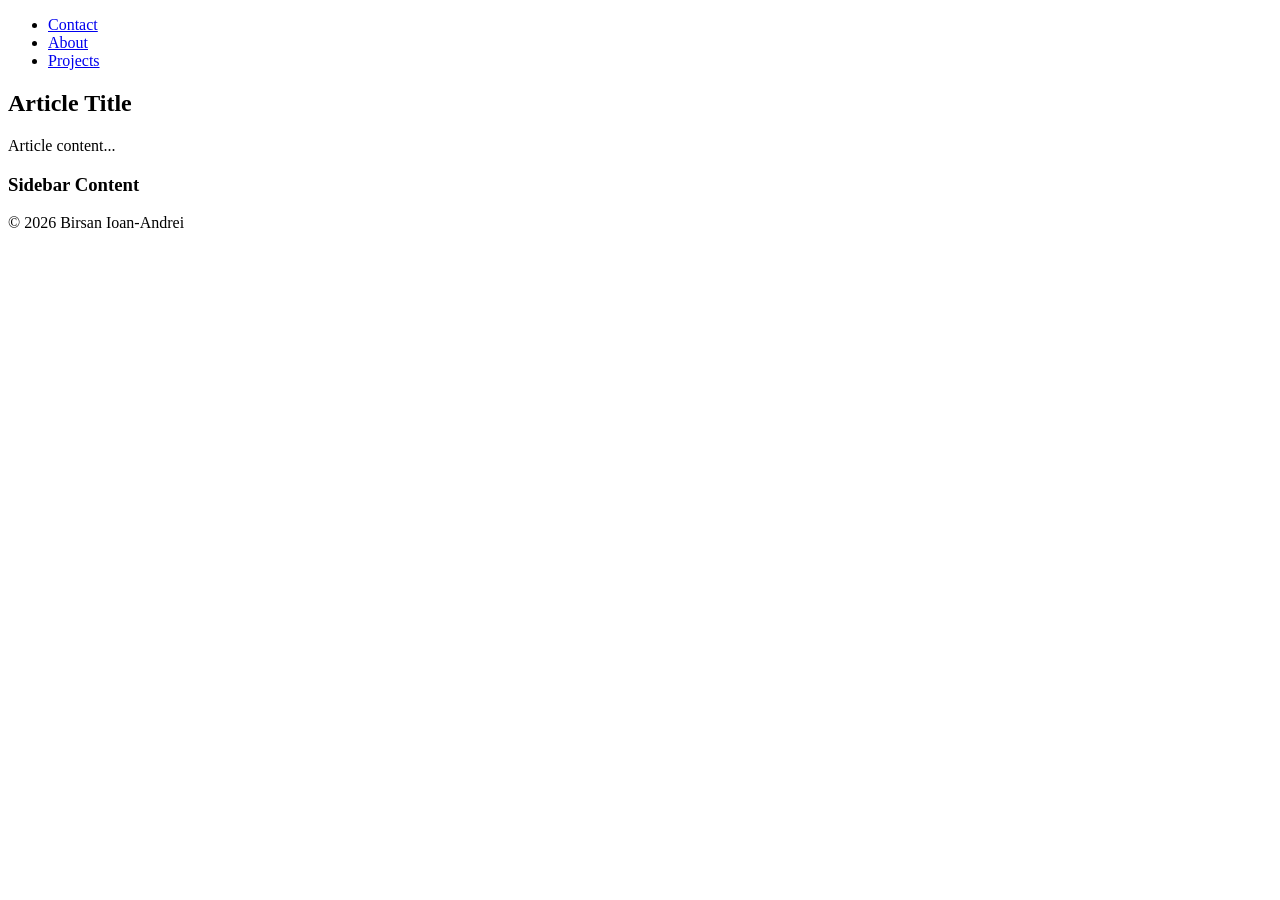
==== project-root/index.html @ ead5d3f4 "initial commit" ====
<!DOCTYPE html>
<html lang="en">
    <head>
        <meta charset="UTF-8">
        <meta name="viewport" content="width=device-width, initial-scale=1.0">
        <title>Bîrsan Ioan-Andrei – Portofoliu</title> 
        <link rel="stylesheet" href="style.css">
    </head>
    <body>
        <header>
            <nav>
                <ul>
                    <li><a href="contact.html">Contact</a></li>
                    <li><a href="about.html">About</a></li>
                    <li><a href="projects.html">Projects</a></li>
                </ul>
            </nav>
        </header>
        <main>
            <section>
                <article>
                    <h2>Article Title</h2>
                    <p>Article content...</p>
                </article>
            </section>
            <aside>
                <h3>Sidebar Content</h3>
            </aside>
        </main>
        <footer>
            <p>© 2026 Birsan Ioan-Andrei</p>
        </footer>
        <script scr="script.js"></script>
    </body>
</html>
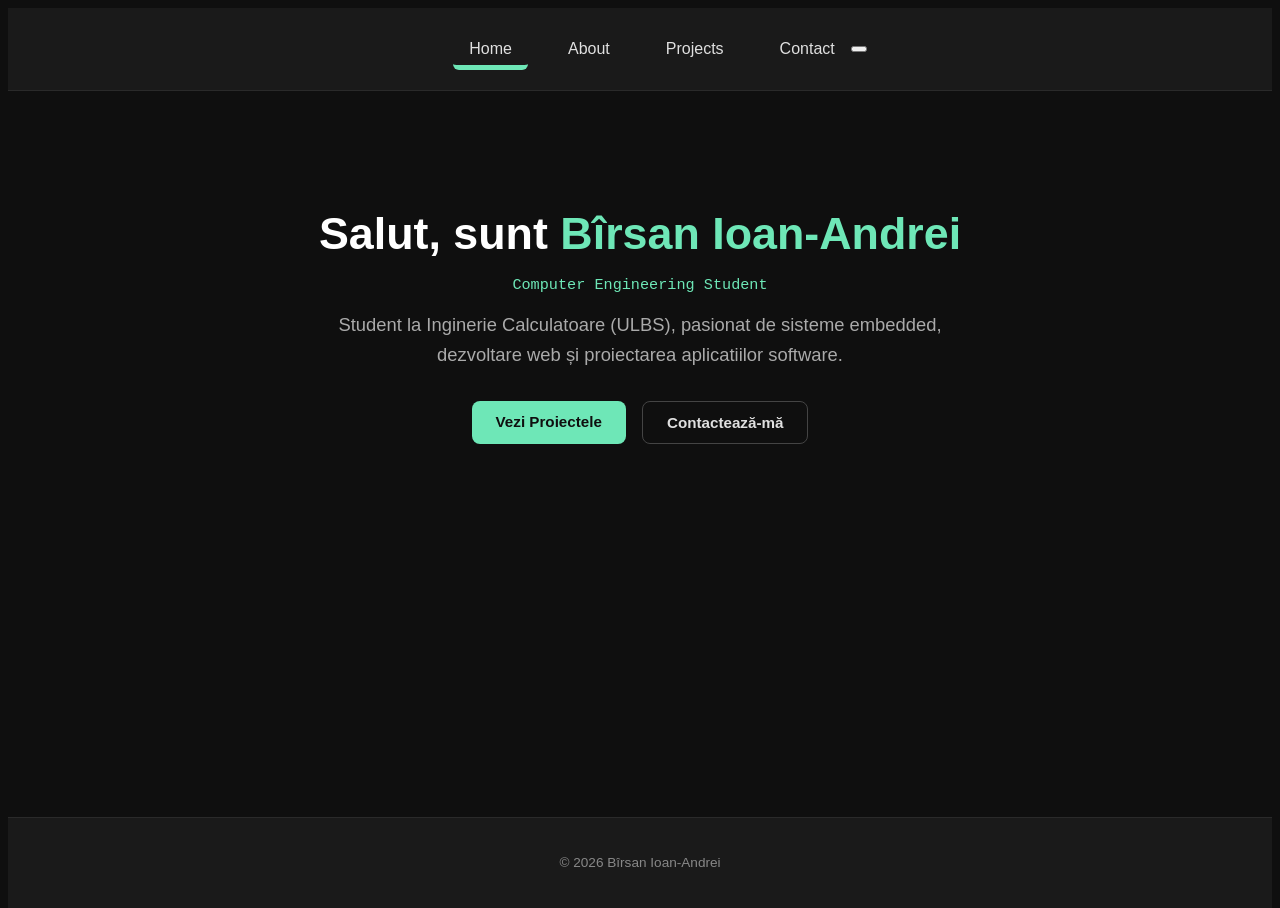
==== commit f8359c6d: "added project" ====
--- a/project-root/index.html
+++ b/project-root/index.html
@@ -1,35 +1,52 @@
 <!DOCTYPE html>
-<html lang="en">
-    <head>
-        <meta charset="UTF-8">
-        <meta name="viewport" content="width=device-width, initial-scale=1.0">
-        <title>Bîrsan Ioan-Andrei – Portofoliu</title> 
-        <link rel="stylesheet" href="style.css">
-    </head>
-    <body>
-        <header>
-            <nav>
-                <ul>
-                    <li><a href="contact.html">Contact</a></li>
-                    <li><a href="about.html">About</a></li>
-                    <li><a href="projects.html">Projects</a></li>
-                </ul>
-            </nav>
-        </header>
-        <main>
-            <section>
-                <article>
-                    <h2>Article Title</h2>
-                    <p>Article content...</p>
-                </article>
-            </section>
-            <aside>
-                <h3>Sidebar Content</h3>
-            </aside>
-        </main>
-        <footer>
-            <p>© 2026 Birsan Ioan-Andrei</p>
-        </footer>
-        <script scr="script.js"></script>
-    </body>
+<html lang="ro">
+<head>
+    <meta charset="UTF-8">
+    <meta name="viewport" content="width=device-width, initial-scale=1.0">
+    <title>Bîrsan Ioan-Andrei – Portofoliu</title>
+    <link rel="stylesheet" href="css/style.css">
+</head>
+<body>
+
+    <!-- 1. Header & Navigatie -->
+    <header>
+        <nav>
+            <ul id="nav-list">
+                <li><a href="Index.html" class="active-page">Home</a></li>
+                <li><a href="about.html">About</a></li>
+                <li><a href="projects.html">Projects</a></li>
+                <li><a href="contact.html">Contact</a></li>
+            </ul>
+            <!-- Butonul hamburger pentru mobil -->
+            <button id="navToggle" class="hamburger">
+                <span></span><span></span><span></span>
+            </button>
+        </nav>
+    </header>
+
+    <!-- 2. Secțiunea Principală (Hero) -->
+    <main>
+        <section class="hero">
+            
+            <h1>Salut, sunt <span class="highlight">Bîrsan Ioan-Andrei</span></h1>
+            <span class="hero-tag"> Computer Engineering Student</span>
+            <p class="hero-desc">
+                Student la Inginerie Calculatoare (ULBS), pasionat de sisteme embedded, dezvoltare web și proiectarea aplicatiilor software.
+            </p>
+            
+            <!-- Butoane mari de navigare directă -->
+            <div class="hero-buttons">
+                <a href="projects.html" class="btn btn-primary">Vezi Proiectele</a>
+                <a href="contact.html" class="btn btn-secondary">Contactează-mă</a>
+            </div>
+        </section>
+    </main>
+
+    <!-- 3. Footer lipit jos -->
+    <footer>
+        <p>© 2026 Bîrsan Ioan-Andrei</p>
+    </footer>
+
+    <script src="js/script.js"></script>
+</body>
 </html>
--- a/project-root/css/style.css
+++ b/project-root/css/style.css
@@ -0,0 +1,291 @@
+/* ==========================================
+   1. RESET BAZĂ & STILURI GLOBALE
+   ========================================== */
+
+
+html, body {
+    height: 100%;
+    font-family: 'Segoe UI', Tahoma, Geneva, Verdana, sans-serif;
+    background-color: #0f0f0f;
+    color: #e0e0e0;
+}
+
+body {
+    display: flex;
+    flex-direction: column;
+}
+
+main {
+    flex: 1;
+}
+
+/* ==========================================
+   2. HEADER & BARĂ DE NAVIGARE
+   ========================================== */
+header {
+    background: #1a1a1a;
+    border-bottom: 1px solid #2a2a2a;
+    position: sticky;
+    top: 0;
+    z-index: 100;
+}
+
+nav {
+    max-width: 1100px;
+    margin: 0 auto;
+    padding: 1rem 2rem;
+    display: flex;
+    justify-content: center;
+    align-items: center;
+}
+
+
+#nav-list {
+    display: flex;
+    justify-content: center;
+    align-items: center;
+    list-style: none;
+    gap: 1.5rem;
+}
+
+#nav-list a {
+    color: #e0e0e0;
+    text-decoration: none;
+    font-weight: 500;
+    padding: 0.5rem 1rem;
+    border-radius: 6px;
+    transition: all 0.2s ease;
+}
+
+#nav-list a:hover,
+#nav-list a.active {
+    color: #6ee7b7;
+    background: rgba(110, 231, 183, 0.1);
+}
+
+/* ==========================================
+   3. PRIMA PAGINĂ (HERO SECTION - INDEX.HTML)
+   ========================================== */
+.hero {
+    max-width: 900px;
+    margin: 0 auto;
+    padding: 5rem 2rem;
+    text-align: center;
+}
+
+.hero-tag {
+    display: inline-block;
+    color: #6ee7b7;
+    font-family: monospace;
+    font-size: 0.95rem;
+    margin-bottom: 1rem;
+}
+
+.hero h1 {
+    font-size: 2.8rem;
+    margin-bottom: 1rem;
+    color: #ffffff;
+}
+
+.highlight {
+    color: #6ee7b7;
+}
+
+.hero-desc {
+    font-size: 1.15rem;
+    color: #aaa;
+    max-width: 650px;
+    margin: 0 auto 2rem auto;
+    line-height: 1.6;
+}
+
+.hero-buttons {
+    display: flex;
+    gap: 1rem;
+    justify-content: center;
+    flex-wrap: wrap;
+}
+
+.btn {
+    padding: 0.75rem 1.5rem;
+    border-radius: 8px;
+    text-decoration: none;
+    font-weight: 600;
+    font-size: 0.95rem;
+    transition: all 0.2s ease;
+}
+
+.btn-primary {
+    background-color: #6ee7b7;
+    color: #0f0f0f;
+}
+
+.btn-primary:hover {
+    background-color: #4dd4a0;
+    transform: translateY(-2px);
+}
+
+.btn-secondary {
+    background-color: transparent;
+    color: #e0e0e0;
+    border: 1px solid #444;
+}
+
+.btn-secondary:hover {
+    border-color: #6ee7b7;
+    color: #6ee7b7;
+    transform: translateY(-2px);
+}
+@media (max-width: 768px) {
+  #nav-list {
+    display: none; /* Ascuns pe mobil */
+    flex-direction: column;
+    width: 100%;
+  }
+
+  #nav-list.active {
+    display: flex; /* Apare când JS îi dă toggle la 'active' */
+  }
+}
+.active-page {
+    border-bottom: 5px solid #6ee7b7;
+  
+}
+#projects-container {
+  display: grid;
+  grid-template-columns: repeat(auto-fit, minmax(280px, 1fr));
+  gap: 1.5rem;
+  padding: 2rem 0;
+}
+
+.project-card {
+  background-color: #1a1a1a;
+  border: 1px solid #333;
+  border-radius: 8px;
+  padding: 1.5rem;
+  display: flex;
+  flex-direction: column;
+  justify-content: space-between;
+}
+
+.project-card h3 {
+  color: #6ee7b7;
+  margin-top: 0;
+}
+
+.project-card a {
+  color: #6ee7b7;
+  text-decoration: none;
+  font-weight: bold;
+  margin-top: 1rem;
+}
+/* ==========================================
+   4. PAGINA DESPRE MINE / EDUCAȚIE (ABOUT.HTML)
+   ========================================== */
+.section {
+    padding: 3rem 1.5rem;
+}
+
+.container {
+    max-width: 900px;
+    margin: 0 auto;
+}
+
+.section-header {
+    text-align: center;
+    margin-bottom: 2.5rem;
+}
+
+.section-title {
+    font-size: 2.2rem;
+    color: #ffffff;
+}
+
+.timeline {
+    display: flex;
+    flex-direction: column;
+    gap: 1.5rem;
+}
+
+.timeline-card {
+    background: #1a1a1a;
+    border: 1px solid #2a2a2a;
+    border-radius: 10px;
+    padding: 1.5rem;
+    transition: border-color 0.2s ease, transform 0.2s ease;
+}
+
+.timeline-card:hover {
+    border-color: #6ee7b7;
+    transform: translateY(-2px);
+}
+
+.tl-meta {
+    display: flex;
+    align-items: center;
+    gap: 0.75rem;
+    margin-bottom: 0.5rem;
+}
+
+.tl-period {
+    font-size: 0.85rem;
+    color: #888888;
+}
+
+.tl-badge{
+    padding:0.3rem;
+    border-radius:0.8rem;
+}
+
+.tl-badge-green { background: rgba(110, 231, 183, 0.15); color: #6ee7b7; }
+.tl-badge-blue  { background: rgba(129, 140, 248, 0.15); color: #818cf8; }
+.tl-badge-amber { background: rgba(251, 191, 36, 0.15);  color: #fbbf24; }
+
+.timeline-card h3 {
+    color: #ffffff;
+    font-size: 1.25rem;
+    margin-bottom: 0.25rem;
+}
+
+.tl-org {
+    color: #6ee7b7;
+    font-size: 0.9rem;
+    margin-bottom: 0.75rem;
+}
+
+.tl-desc {
+    color: #aaa;
+    font-size: 0.95rem;
+    line-height: 1.6;
+}
+
+/* ==========================================
+   5. FOOTER (FIXAT JOS)
+   ========================================== */
+footer {
+    background-color: #1a1a1a;
+    border-top: 1px solid #2a2a2a;
+    padding: 1.5rem;
+    text-align: center;
+    color: #888;
+    font-size: 0.85rem;
+}
+#contact-form{
+    background-color: #1a1a1a;
+    border: 1px solid #2a2a2a;
+    box-shadow: 0 10px 25px rgba(0, 0, 0, 0.5);
+    padding:2rem;
+    gap: 0.5rem;
+    margin:0 auto;
+    display:flex;
+    flex-direction: column;
+    max-width:20%;
+    border-radius:30px;
+}
+#contact-form:hover{
+    border-color:#4dd4a0;
+    transition: 0.7s ease;
+}
+#contact-title{
+    text-align: center;
+}
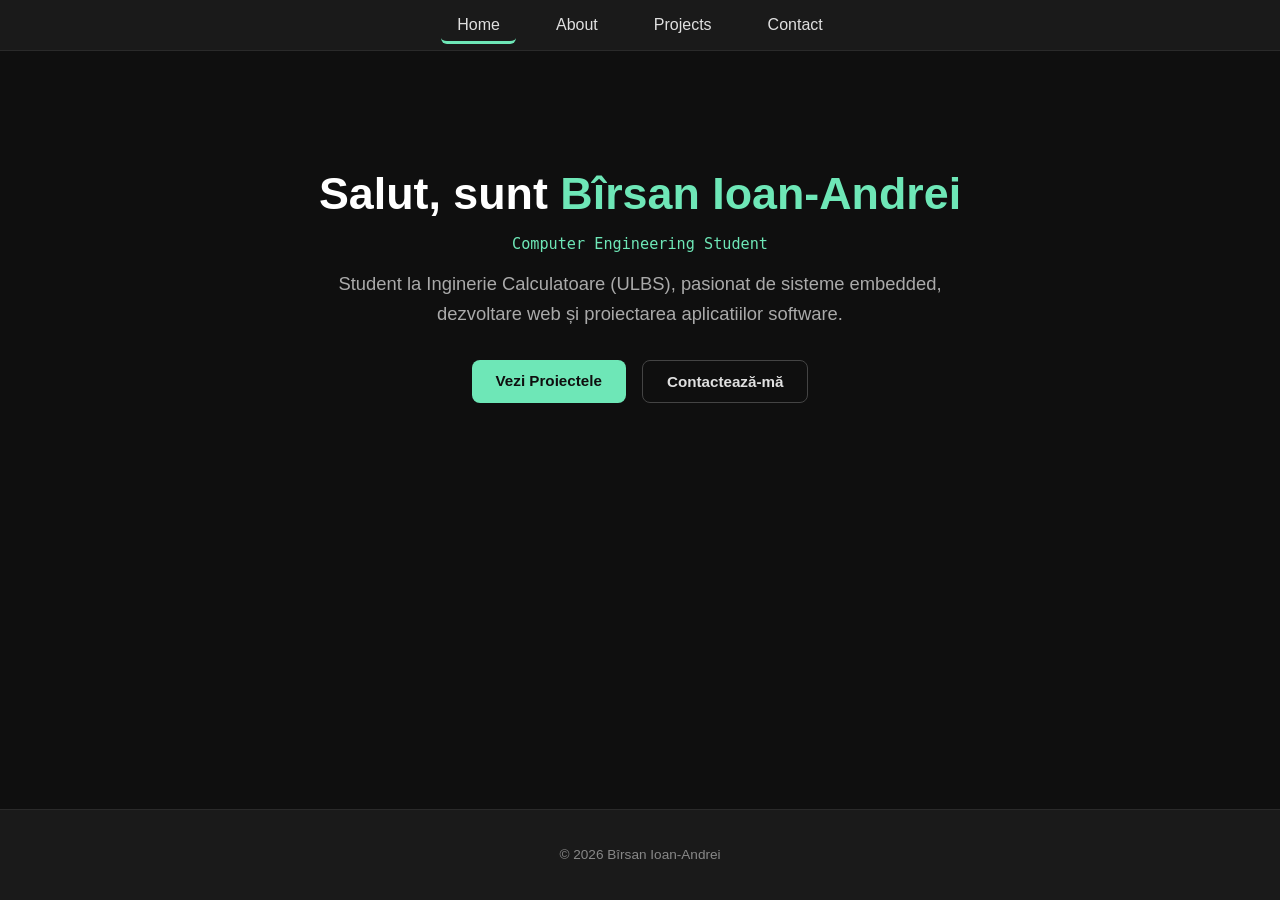
==== commit 75db58be: "final html code fix" ====
--- a/project-root/index.html
+++ b/project-root/index.html
@@ -11,6 +11,11 @@
     <!-- 1. Header & Navigatie -->
     <header>
         <nav>
+            <button class="hamburger" aria-label="Toggle navigation">
+            <span class="bar"></span>
+            <span class="bar"></span>
+            <span class="bar"></span>
+            </button>
             <ul id="nav-list">
                 <li><a href="Index.html" class="active-page">Home</a></li>
                 <li><a href="about.html">About</a></li>
--- a/project-root/css/style.css
+++ b/project-root/css/style.css
@@ -1,13 +1,13 @@
 /* ==========================================
    1. RESET BAZĂ & STILURI GLOBALE
    ========================================== */
-
-
 html, body {
     height: 100%;
     font-family: 'Segoe UI', Tahoma, Geneva, Verdana, sans-serif;
     background-color: #0f0f0f;
     color: #e0e0e0;
+    margin: 0;
+    padding: 0;
 }
 
 body {
@@ -39,13 +39,14 @@
     align-items: center;
 }
 
-
 #nav-list {
     display: flex;
     justify-content: center;
     align-items: center;
     list-style: none;
     gap: 1.5rem;
+    margin: 0;
+    padding: 0;
 }
 
 #nav-list a {
@@ -63,6 +64,18 @@
     background: rgba(110, 231, 183, 0.1);
 }
 
+.active-page {
+    border-bottom: 3px solid #6ee7b7;
+}
+
+/* Buton Hamburger (Ascuns implicit pe Desktop) */
+.hamburger {
+    display: none;
+    background: transparent;
+    border: none;
+    cursor: pointer;
+}
+
 /* ==========================================
    3. PRIMA PAGINĂ (HERO SECTION - INDEX.HTML)
    ========================================== */
@@ -106,6 +119,7 @@
     flex-wrap: wrap;
 }
 
+/* Butoane Generice */
 .btn {
     padding: 0.75rem 1.5rem;
     border-radius: 8px;
@@ -136,49 +150,7 @@
     color: #6ee7b7;
     transform: translateY(-2px);
 }
-@media (max-width: 768px) {
-  #nav-list {
-    display: none; /* Ascuns pe mobil */
-    flex-direction: column;
-    width: 100%;
-  }
-
-  #nav-list.active {
-    display: flex; /* Apare când JS îi dă toggle la 'active' */
-  }
-}
-.active-page {
-    border-bottom: 5px solid #6ee7b7;
-  
-}
-#projects-container {
-  display: grid;
-  grid-template-columns: repeat(auto-fit, minmax(280px, 1fr));
-  gap: 1.5rem;
-  padding: 2rem 0;
-}
-
-.project-card {
-  background-color: #1a1a1a;
-  border: 1px solid #333;
-  border-radius: 8px;
-  padding: 1.5rem;
-  display: flex;
-  flex-direction: column;
-  justify-content: space-between;
-}
-
-.project-card h3 {
-  color: #6ee7b7;
-  margin-top: 0;
-}
-
-.project-card a {
-  color: #6ee7b7;
-  text-decoration: none;
-  font-weight: bold;
-  margin-top: 1rem;
-}
+
 /* ==========================================
    4. PAGINA DESPRE MINE / EDUCAȚIE (ABOUT.HTML)
    ========================================== */
@@ -232,9 +204,9 @@
     color: #888888;
 }
 
-.tl-badge{
-    padding:0.3rem;
-    border-radius:0.8rem;
+.tl-badge {
+    padding: 0.3rem;
+    border-radius: 0.8rem;
 }
 
 .tl-badge-green { background: rgba(110, 231, 183, 0.15); color: #6ee7b7; }
@@ -260,7 +232,67 @@
 }
 
 /* ==========================================
-   5. FOOTER (FIXAT JOS)
+   5. PAGINA PROIECTE (PROJECTS.HTML)
+   ========================================== */
+#projects-container {
+    display: grid;
+    grid-template-columns: repeat(auto-fit, minmax(280px, 1fr));
+    gap: 1.5rem;
+    padding: 2rem 0;
+}
+
+.project-card {
+    background-color: #1a1a1a;
+    border: 1px solid #333;
+    border-radius: 8px;
+    padding: 1.5rem;
+    display: flex;
+    flex-direction: column;
+    justify-content: space-between;
+}
+
+.project-card h3 {
+    color: #6ee7b7;
+    margin-top: 0;
+}
+
+.project-card a {
+    color: #6ee7b7;
+    text-decoration: none;
+    font-weight: bold;
+    margin-top: 1rem;
+}
+
+/* ==========================================
+   6. PAGINA CONTACT (CONTACT.HTML)
+   ========================================== */
+#contact-title {
+    text-align: center;
+    margin-bottom: 1.5rem;
+}
+
+#contact-form {
+    background-color: #1a1a1a;
+    border: 1px solid #2a2a2a;
+    box-shadow: 0 10px 25px rgba(0, 0, 0, 0.5);
+    padding: 2rem;
+    gap: 0.75rem;
+    margin: 0 auto;
+    display: flex;
+    flex-direction: column;
+    width: 100%;
+    max-width: 500px;
+    border-radius: 20px;
+    box-sizing: border-box;
+    transition: border-color 0.3s ease;
+}
+
+#contact-form:hover {
+    border-color: #4dd4a0;
+}
+
+/* ==========================================
+   7. FOOTER (FIXAT JOS)
    ========================================== */
 footer {
     background-color: #1a1a1a;
@@ -270,22 +302,42 @@
     color: #888;
     font-size: 0.85rem;
 }
-#contact-form{
-    background-color: #1a1a1a;
-    border: 1px solid #2a2a2a;
-    box-shadow: 0 10px 25px rgba(0, 0, 0, 0.5);
-    padding:2rem;
-    gap: 0.5rem;
-    margin:0 auto;
-    display:flex;
-    flex-direction: column;
-    max-width:20%;
-    border-radius:30px;
-}
-#contact-form:hover{
-    border-color:#4dd4a0;
-    transition: 0.7s ease;
-}
-#contact-title{
-    text-align: center;
+
+/* ==========================================
+   8. MEDIA QUERIES (RESPONSIVE MOBIL)
+   ========================================== */
+@media (max-width: 768px) {
+    /* Meniul Mobil */
+    #nav-list {
+        display: none;
+        flex-direction: column;
+        width: 100%;
+        padding: 1rem 0;
+    }
+
+    #nav-list.active {
+        display: flex;
+    }
+
+    /* Butonul Hamburger */
+    .hamburger {
+        display: flex;
+        flex-direction: column;
+        justify-content: space-between;
+        width: 30px;
+        height: 21px;
+        background: transparent;
+        border: none;
+        cursor: pointer;
+        padding: 0;
+        margin: 0.5rem auto;
+    }
+
+    .bar {
+        width: 100%;
+        height: 3px;
+        background-color: #6ee7b7;
+        border-radius: 10px;
+        transition: all 0.3s ease;
+    }
 }
